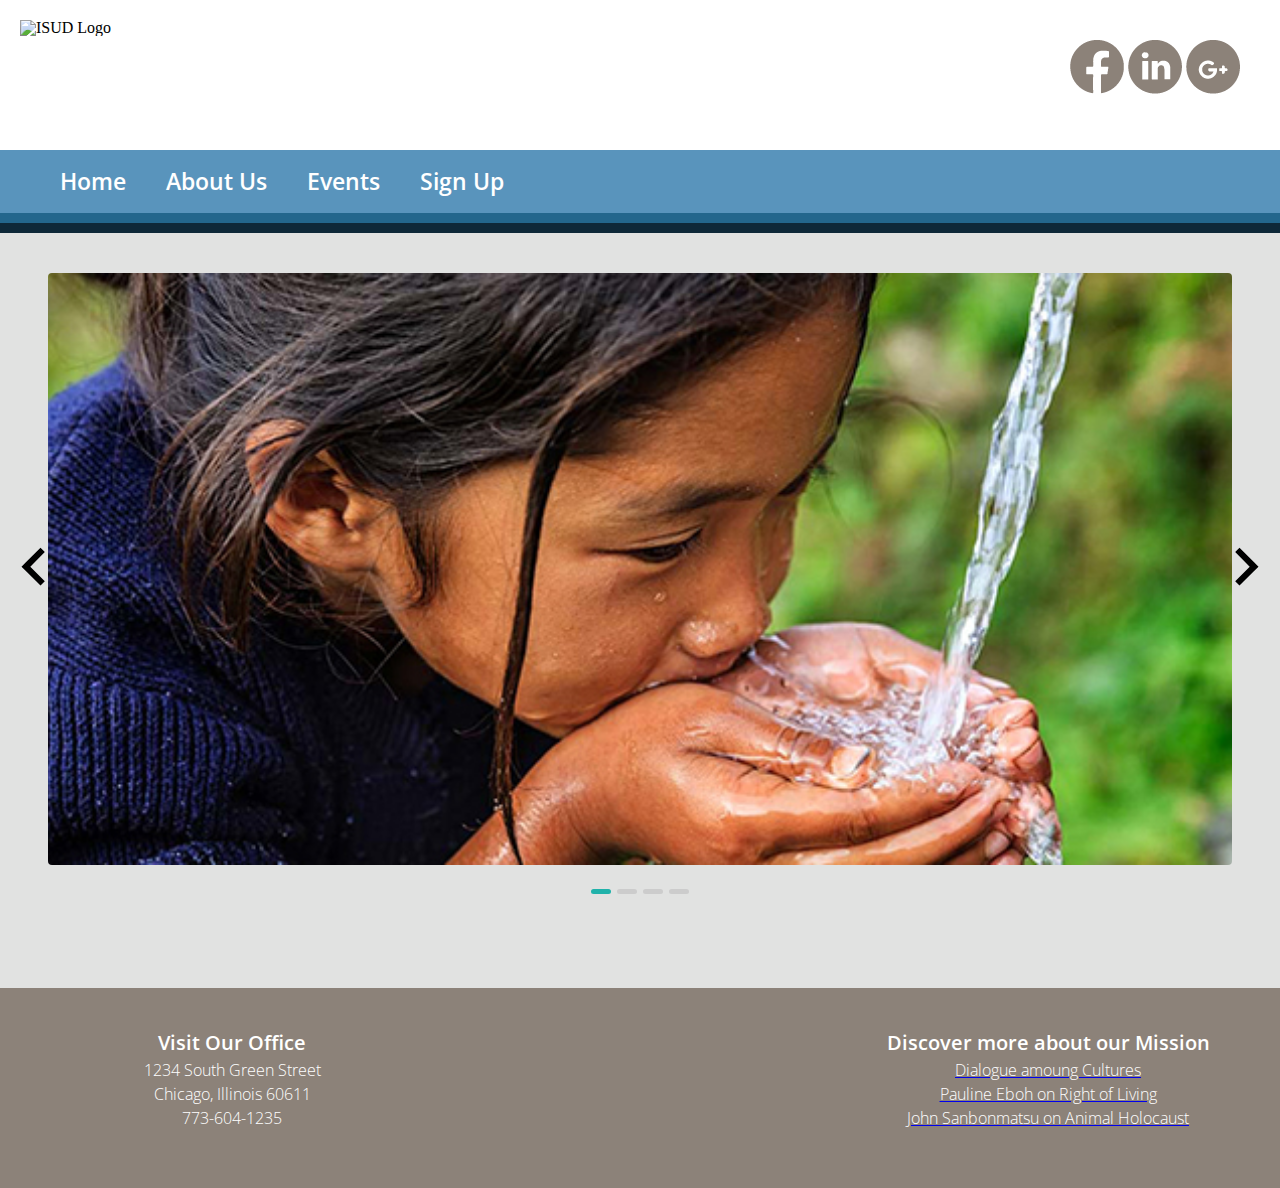
==== index.html @ f657695e "adding font stack" ====
<!DOCTYPE html>
<html lang="en">
<head>
  <meta charset="UTF-8">
  <title>The International Society for Universal Dialogue</title>
  <meta name="viewport" content="width=device-width, initial-scale=1, minimum-scale=1" />
  <link rel="stylesheet" type="text/css" href="css/reset.css">
  <link rel="stylesheet" type="text/css" href="css/screen_index.css">
  <link rel="preconnect" href="https://fonts.gstatic.com">
  <link href="https://fonts.googleapis.com/css2?family=Open+Sans:ital,wght@0,300;0,400;0,600;0,700;0,800;1,300;1,700&display=swap" rel="stylesheet">
  <script src="js/scriptslider.js"></script>
  <script src="js/splide.min.js"></script>
</head>
<body>
  <div id="website-logos">
    <a href="https://www.facebook.com/groups/isusszeged">
    <img src="images/click_facebook.png" alt="Facebook Logo"></a>
    <a href="https://www.linkedin.com/feed/">
	<img src="images/click_linkedin.png" alt="LinkedIn Logo"></a>
    <a href="https://www.google.com/">
	<img src="images/click_googleplus.png" alt="Google Plus Logo"></a>
  </div>
  <header id="logo" class="container">
    <img src="images/isud_logo.jpg" class="logo1" alt="ISUD Logo">
    <img src="images/isud_logo_stacked.jpg" class="logo2" alt="ISUD Logo">
  </header>	
    <nav id="nav-links" class="container">
      <ul>
        <li><a href="index.html" title="pageone">Home</a></li>
        <li><a href="about/index.html"  title="pagetwo">About Us</a></li>
        <li><a href="events/index.html" title="pagethree">Events</a></li>
        <li><a href="login/index.html" title="pagefour">Sign Up</a></li>
      </ul>
    </nav>
	<div id="slideshow" class="container">
        <div id="image-slider" class="splide">
          <div class="splide__track">
            <ul class="splide__list">
              <li class="splide__slide">
                <img src="images/cleanwater.jpg" alt="Child Drinking Water">
              </li>
              <li class="splide__slide">
                <img src="images/womenhug.jpg" alt="Women Hugging">
              </li>
              <li class="splide__slide">
                <img src="images/road.jpg" alt="Peaceful Road">
              </li>
              <li class="splide__slide">
                <img src="images/boatsharbor.jpg" alt="Boat in Harbor">
              </li>
			</ul>
		  </div>
        </div>
    </div>
  <footer>
    <aside id="left-footer" class="container">
      <h4>Visit Our Office</h4>
	  <h5>1234 South Green Street</h5>
	  <h5>Chicago, Illinois 60611</h5>
	  <h5>773-604-1235</h5>
    </aside>
    <aside id="right-footer" class="container">
      <h4>Discover more about our Mission</h4>
	  <a href="https://www.youtube.com/watch?v=zNs26_--NkQ&list=PL5DB68196EB03F25A" title="Dialogue amoung cultures"><h5>Dialogue amoung Cultures</h5></a>
	  <a href="https://www.youtube.com/watch?v=GyPcTLrMjgY&list=PLA59D46838E56C343" title="Pauline Eboh"><h5>Pauline Eboh on Right of Living</h5></a>
	  <a href="https://www.youtube.com/watch?v=w71HA_A44pU&list=PL28D6EC92F839EBCB" title="2007 ISUD Japan Conference"><h5>John Sanbonmatsu on Animal Holocaust</h5></a>
    </aside>
  </footer>
</body>
</html>
---- css/screen_index.css ----
@import url('https://fonts.googleapis.com/css2?family=Open+Sans:ital,wght@0,300;0,400;0,600;0,700;0,800;1,300;1,700&display=swap');
@import url('https://fonts.googleapis.com/css2?family=Lato:wght@300;400;700&display=swap')


/* Color Scheme: https://material.io/resources/color/#!/?view.left=0&view.right=1&primary.color=5994bc&secondary.color=bcb1a8*/

html {
    font-family: 'Open Sans', Times, Arial, sans-serif;
    font-family: 'Lato', sans-serif;
}

#website-logos {
    float: right;
    position: relative;
    padding-top: 40px;
    padding-right: 40px;
}

#website-logos :hover {
    background-image: url('../images/logoclick.png');
    margin-bottom: 30px;
}

header {
    height: 150px;
}

.logo1 {
    max-width: 150%;
    position: relative;
    padding-bottom: 25px;
    float: left;
    padding: 20px;
}

.logo2 {
  display: none;
}

.container {
    width: 100%;
    margin: 0 auto;
    text-align: center;
}

#nav-links {
    max-width: 100%;
    position: relative;
    font-family: 'Open Sans', sans-serif;
    font-size: 1.45em;
    font-weight: 600;
    text-indent: 40px;
    float: left;
    padding: 20px;
    background-color: #5994bc;
    border: 20px #23668c;
    border-bottom-style: ridge;
}

#nav-links li {
	float: left;
}

#nav-links li a {
	color: #fff;
	text-decoration: none;
}

#nav-links li a:hover {
	text-decoration: none;
    color: #8dc3ea;
}

.splide__slide h3 {
  font-size: 2em;
  font-weight: 600;
  padding: auto;
  color: white;
  float: bottom-left;
  margin-top: 500px;
}

.splide__slide {
  width: 100%;
}

#slideshow {
  width: 100%;
  background-color: #e1e2e1;
  padding-top: 75px;
  padding-bottom: 75px;
}

main {
  background-color: #e1e2e1;
  padding-top: 75px;
  padding-bottom: 75px;
    
}

h4 {
    font-family: 'Open Sans', sans-serif;
    font-size: 1.25em;
    font-weight: 600;
    color: white;
    line-height: 1.5em;
}

h5 {
    font-family: 'Open Sans', sans-serif;
    font-size: 1em;
    font-weight: 200;
    color: white;
    line-height: 1.5em;    
}

footer {
    width: 100%;
    position: relative;
    background-color: #8c8279;
    height: 200px;
}

#left-footer {
	float: left;
	width: 30%;
    padding: 40px;
}

#right-footer {
    position: relative;
	float: right;
    float: bottom;
	width: 30%;
    padding: 40px;
}

article h2 {
    font-size: 32px;
    font-weight: 600;
    margin: 1em;
}

table, th, td {
    border: 1px solid black;
    padding: 0.5em;
}

table {
    margin-bottom: 1em;
    margin-left: auto;
    margin-right: auto;
    max-width: 90%;
}

article {
    position: relative;
    margin-top: 1em;
    padding-bottom: 75px;
}

article p {
    position: relative;
	float: right;
    line-break: strict;
    text-indent: 1.5em;
    margin-top: 1em;
    margin-left: 2em;
    margin-right: 2em;
}

.event_desc {
    color: #23668c;
}

@media screen and (max-width:780px) {   
.container {
    width: 100%;
}
  
#website-logos {
    position: relative;
    padding-top: 40px;
    padding-right: 40px;
}

.logo1 {
    max-width: 60%;
    position: relative;
 }

#nav-links {
    position: relative;
    font-family: 'Open Sans', sans-serif;
    font-size: 1em;
    font-weight: 600;
    text-indent: 30px;
}

main {
    background-color: #e1e2e1;
    padding-top: 50px;
    padding-bottom: 50px;
}


h4 {
    font-size: 75%;
}

h5 {
    font-size: 75%;
}

footer {
    height: 150px;
}
}

@media screen and (max-width:150px) {
.container{
    width: 100%;
    position: relative;
}

header {
    height: 40px;
    background-color: #2b6ca3;
  }
  
.logo1 {
    max-width: 80%;
    position: relative;
    padding-top: 60px;
    padding-left: 40px;
 }

#website-logos {
    display: none;
}

#nav-links {
    float: left;
}

#scroll-images {
    height: 40%;
}

h4 {
    font-size: 58%;
}

h5 {
    font-size: 58%;
}

footer {
    width: 100%;
	height: 200px;
    position: relative;
   }

#left-footer {
	float: left;
	width: 22%;
}

#right-footer {
    position: relative;
	float: right;
	width: 28%;
}
}

* Image Slider */
@keyframes splide-loading{0%{transform:rotate(0)}to{transform:rotate(1turn)}}.splide__container{position:relative;box-sizing:border-box}.splide__list{margin:0!important;padding:0!important;width:-webkit-max-content;width:max-content;will-change:transform}.splide.is-active .splide__list{display:flex}.splide__pagination{display:inline-flex;align-items:center;width:95%;flex-wrap:wrap;justify-content:center;margin:0}.splide__pagination li{list-style-type:none;display:inline-block;line-height:1;margin:0}.splide{visibility:hidden}.splide,.splide__slide{position:relative;outline:none}.splide__slide{box-sizing:border-box;list-style-type:none!important;margin:0;flex-shrink:0}.splide__slide img{vertical-align:bottom}.splide__slider{position:relative}.splide__spinner{position:absolute;top:0;left:0;right:0;bottom:0;margin:auto;display:inline-block;width:20px;height:20px;border-radius:50%;border:2px solid #999;animation:splide-loading 1s linear infinite}.splide__track{position:relative;z-index:0;overflow:hidden}.splide--draggable>.splide__track>.splide__list>.splide__slide{-webkit-user-select:none;user-select:none}.splide--fade>.splide__track>.splide__list{display:block}.splide--fade>.splide__track>.splide__list>.splide__slide{position:absolute;top:0;left:0;z-index:0;opacity:0}.splide--fade>.splide__track>.splide__list>.splide__slide.is-active{position:relative;z-index:1;opacity:1}.splide--rtl{direction:rtl}.splide--ttb>.splide__track>.splide__list{display:block}.splide--ttb>.splide__pagination{width:auto}.splide__arrow{position:absolute;z-index:1;top:50%;transform:translateY(-50%);border:none;padding:0;background:transparent}.splide__arrow svg{width:2.5em;height:2.5em;fill:#2;transition:fill .2s linear}.splide__arrow:hover{cursor:pointer}.splide__arrow:hover svg{fill:#57e1d9}.splide__arrow:focus{outline:none}.splide__arrow--prev{left:1em}.splide__arrow--prev svg{transform:scaleX(-1)}.splide__arrow--next{right:1em}.splide__slider>.splide__arrows .splide__arrow--prev{left:-2.5em}.splide__slider>.splide__arrows .splide__arrow--next{right:-2.5em}.splide__pagination{position:absolute;z-index:1;bottom:1em;left:50%;transform:translateX(-50%);padding:0}.splide__pagination__page{display:inline-block;width:20px;height:5px;background:#ccc;border-radius:2.5px;margin:3px;padding:0;transition:all .2s linear;border:none}.splide__pagination__page.is-active{background:#20b2aa}.splide__pagination__page:hover{cursor:pointer;background:#57e1d9}.splide__pagination__page:focus{outline:none}.splide__progress__bar{width:0;height:3px;background:#20b2aa}.splide{padding:3em}.splide__slide{border-radius:4px}.splide__spinner{border:2px solid #20b2aa;border-left-color:transparent}.splide--nav>.splide__track>.splide__list>.splide__slide{border:3px solid #fff;cursor:pointer;opacity:.7;border-radius:4px}.splide--nav>.splide__track>.splide__list>.splide__slide.is-active{border-color:#20b2aa;opacity:1}.splide--nav>.splide__track>.splide__list>.splide__slide:focus{outline:none}.splide--rtl>.splide__arrows .splide__arrow--prev,.splide--rtl>.splide__track>.splide__arrows .splide__arrow--prev{right:1em;left:auto}.splide--rtl>.splide__arrows .splide__arrow--prev svg,.splide--rtl>.splide__track>.splide__arrows .splide__arrow--prev svg{transform:scaleX(1)}.splide--rtl>.splide__arrows .splide__arrow--next,.splide--rtl>.splide__track>.splide__arrows .splide__arrow--next{left:1em;right:auto}.splide--rtl>.splide__arrows .splide__arrow--next svg,.splide--rtl>.splide__track>.splide__arrows .splide__arrow--next svg{transform:scaleX(-1)}.splide--ttb>.splide__arrows .splide__arrow,.splide--ttb>.splide__track>.splide__arrows .splide__arrow{left:50%;transform:translate(-50%)}.splide--ttb>.splide__arrows .splide__arrow--prev,.splide--ttb>.splide__track>.splide__arrows .splide__arrow--prev{top:1em}.splide--ttb>.splide__arrows .splide__arrow--prev svg,.splide--ttb>.splide__track>.splide__arrows .splide__arrow--prev svg{transform:rotate(-90deg)}.splide--ttb>.splide__arrows .splide__arrow--next,.splide--ttb>.splide__track>.splide__arrows .splide__arrow--next{top:auto;bottom:1em}.splide--ttb>.splide__arrows .splide__arrow--next svg,.splide--ttb>.splide__track>.splide__arrows .splide__arrow--next svg{transform:rotate(90deg)}.splide--ttb>.splide__pagination{display:flex;flex-direction:column;bottom:50%;left:auto;right:1em;transform:translateY(50%)}.splide--ttb>.splide__pagination .splide__pagination__page{width:5px;height:20px}
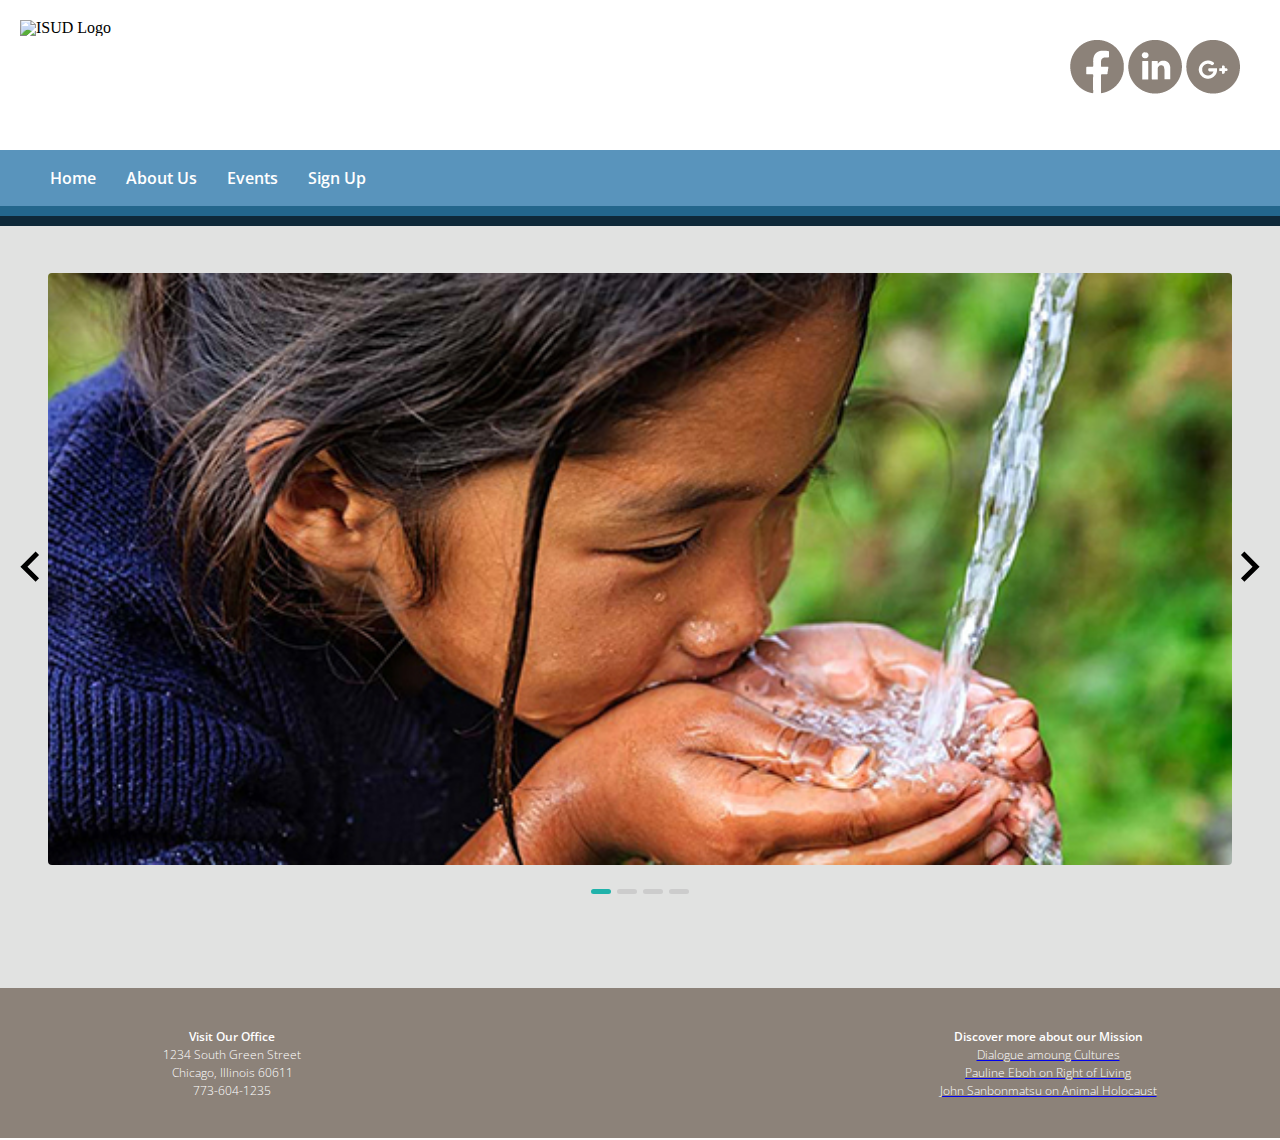
==== commit 3423b095: "Routing fixes" ====
--- a/index.html
+++ b/index.html
@@ -27,9 +27,9 @@
     <nav id="nav-links" class="container">
       <ul>
         <li><a href="index.html" title="pageone">Home</a></li>
-        <li><a href="about/index.html"  title="pagetwo">About Us</a></li>
-        <li><a href="events/index.html" title="pagethree">Events</a></li>
-        <li><a href="login/index.html" title="pagefour">Sign Up</a></li>
+        <li><a href="about.html"  title="pagetwo">About Us</a></li>
+        <li><a href="events.html" title="pagethree">Events</a></li>
+        <li><a href="login.html" title="pagefour">Sign Up</a></li>
       </ul>
     </nav>
 	<div id="slideshow" class="container">
--- a/css/screen_index.css
+++ b/css/screen_index.css
@@ -2,10 +2,11 @@
 @import url('https://fonts.googleapis.com/css2?family=Lato:wght@300;400;700&display=swap')
 
 
-/* Color Scheme: https://material.io/resources/color/#!/?view.left=0&view.right=1&primary.color=5994bc&secondary.color=bcb1a8*/
+/* Color Scheme: https://paletton.com/#uid=23q050k9kriaGNm7DF49wlw7jfr*/
 
 html {
-    font-family: 'Open Sans', Times, Arial, sans-serif;
+    
+    font-family: 'Open Sans', sans-serif;
     font-family: 'Lato', sans-serif;
 }
 
@@ -17,8 +18,8 @@
 }
 
 #website-logos :hover {
-    background-image: url('../images/logoclick.png');
-    margin-bottom: 30px;
+    background-image: url('images/logoclick.png');
+    margin-bottom: -15px;
 }
 
 header {
@@ -72,8 +73,6 @@
 }
 
 .splide__slide h3 {
-  font-size: 2em;
-  font-weight: 600;
   padding: auto;
   color: white;
   float: bottom-left;
@@ -82,6 +81,7 @@
 
 .splide__slide {
   width: 100%;
+  position: relative;
 }
 
 #slideshow {
@@ -173,7 +173,8 @@
     color: #23668c;
 }
 
-@media screen and (max-width:780px) {   
+
+@media screen and (min-width:600px) {   
 .container {
     width: 100%;
 }
@@ -217,7 +218,7 @@
 }
 }
 
-@media screen and (max-width:150px) {
+@media screen and (max-width:420px) {
 .container{
     width: 100%;
     position: relative;
@@ -226,21 +227,34 @@
 header {
     height: 40px;
     background-color: #2b6ca3;
-  }
+}
   
 .logo1 {
-    max-width: 80%;
+    max-width: 70%;
     position: relative;
     padding-top: 60px;
-    padding-left: 40px;
- }
+    padding-left: 30px;
+}
 
 #website-logos {
     display: none;
 }
 
 #nav-links {
-    float: left;
+    font-size: 80%;
+    text-indent: 15px;
+    float: center;
+}
+
+#slideshow {
+  width: 100%;
+  height: auto;
+  background-color: #e1e2e1;
+  margin-top: 140px;
+}
+
+.image-slider-track {
+    width: 150%;
 }
 
 #scroll-images {
@@ -248,33 +262,37 @@
 }
 
 h4 {
-    font-size: 58%;
+    font-size: 60%;
 }
 
 h5 {
-    font-size: 58%;
+    font-size: 60%;
 }
 
 footer {
     width: 100%;
-	height: 200px;
+	height: 250px;
     position: relative;
    }
 
 #left-footer {
-	float: left;
-	width: 22%;
+    text-align: center;
+	position: relative;
+	width: 50%;
+    margin-left: 40px;
 }
 
 #right-footer {
-    position: relative;
-	float: right;
-	width: 28%;
-}
-}
-
-* Image Slider */
-@keyframes splide-loading{0%{transform:rotate(0)}to{transform:rotate(1turn)}}.splide__container{position:relative;box-sizing:border-box}.splide__list{margin:0!important;padding:0!important;width:-webkit-max-content;width:max-content;will-change:transform}.splide.is-active .splide__list{display:flex}.splide__pagination{display:inline-flex;align-items:center;width:95%;flex-wrap:wrap;justify-content:center;margin:0}.splide__pagination li{list-style-type:none;display:inline-block;line-height:1;margin:0}.splide{visibility:hidden}.splide,.splide__slide{position:relative;outline:none}.splide__slide{box-sizing:border-box;list-style-type:none!important;margin:0;flex-shrink:0}.splide__slide img{vertical-align:bottom}.splide__slider{position:relative}.splide__spinner{position:absolute;top:0;left:0;right:0;bottom:0;margin:auto;display:inline-block;width:20px;height:20px;border-radius:50%;border:2px solid #999;animation:splide-loading 1s linear infinite}.splide__track{position:relative;z-index:0;overflow:hidden}.splide--draggable>.splide__track>.splide__list>.splide__slide{-webkit-user-select:none;user-select:none}.splide--fade>.splide__track>.splide__list{display:block}.splide--fade>.splide__track>.splide__list>.splide__slide{position:absolute;top:0;left:0;z-index:0;opacity:0}.splide--fade>.splide__track>.splide__list>.splide__slide.is-active{position:relative;z-index:1;opacity:1}.splide--rtl{direction:rtl}.splide--ttb>.splide__track>.splide__list{display:block}.splide--ttb>.splide__pagination{width:auto}.splide__arrow{position:absolute;z-index:1;top:50%;transform:translateY(-50%);border:none;padding:0;background:transparent}.splide__arrow svg{width:2.5em;height:2.5em;fill:#2;transition:fill .2s linear}.splide__arrow:hover{cursor:pointer}.splide__arrow:hover svg{fill:#57e1d9}.splide__arrow:focus{outline:none}.splide__arrow--prev{left:1em}.splide__arrow--prev svg{transform:scaleX(-1)}.splide__arrow--next{right:1em}.splide__slider>.splide__arrows .splide__arrow--prev{left:-2.5em}.splide__slider>.splide__arrows .splide__arrow--next{right:-2.5em}.splide__pagination{position:absolute;z-index:1;bottom:1em;left:50%;transform:translateX(-50%);padding:0}.splide__pagination__page{display:inline-block;width:20px;height:5px;background:#ccc;border-radius:2.5px;margin:3px;padding:0;transition:all .2s linear;border:none}.splide__pagination__page.is-active{background:#20b2aa}.splide__pagination__page:hover{cursor:pointer;background:#57e1d9}.splide__pagination__page:focus{outline:none}.splide__progress__bar{width:0;height:3px;background:#20b2aa}.splide{padding:3em}.splide__slide{border-radius:4px}.splide__spinner{border:2px solid #20b2aa;border-left-color:transparent}.splide--nav>.splide__track>.splide__list>.splide__slide{border:3px solid #fff;cursor:pointer;opacity:.7;border-radius:4px}.splide--nav>.splide__track>.splide__list>.splide__slide.is-active{border-color:#20b2aa;opacity:1}.splide--nav>.splide__track>.splide__list>.splide__slide:focus{outline:none}.splide--rtl>.splide__arrows .splide__arrow--prev,.splide--rtl>.splide__track>.splide__arrows .splide__arrow--prev{right:1em;left:auto}.splide--rtl>.splide__arrows .splide__arrow--prev svg,.splide--rtl>.splide__track>.splide__arrows .splide__arrow--prev svg{transform:scaleX(1)}.splide--rtl>.splide__arrows .splide__arrow--next,.splide--rtl>.splide__track>.splide__arrows .splide__arrow--next{left:1em;right:auto}.splide--rtl>.splide__arrows .splide__arrow--next svg,.splide--rtl>.splide__track>.splide__arrows .splide__arrow--next svg{transform:scaleX(-1)}.splide--ttb>.splide__arrows .splide__arrow,.splide--ttb>.splide__track>.splide__arrows .splide__arrow{left:50%;transform:translate(-50%)}.splide--ttb>.splide__arrows .splide__arrow--prev,.splide--ttb>.splide__track>.splide__arrows .splide__arrow--prev{top:1em}.splide--ttb>.splide__arrows .splide__arrow--prev svg,.splide--ttb>.splide__track>.splide__arrows .splide__arrow--prev svg{transform:rotate(-90deg)}.splide--ttb>.splide__arrows .splide__arrow--next,.splide--ttb>.splide__track>.splide__arrows .splide__arrow--next{top:auto;bottom:1em}.splide--ttb>.splide__arrows .splide__arrow--next svg,.splide--ttb>.splide__track>.splide__arrows .splide__arrow--next svg{transform:rotate(90deg)}.splide--ttb>.splide__pagination{display:flex;flex-direction:column;bottom:50%;left:auto;right:1em;transform:translateY(50%)}.splide--ttb>.splide__pagination .splide__pagination__page{width:5px;height:20px}
-
-
-
+    text-align: center;
+	position: relative;
+	width: 50%;
+    margin-right: 40px;
+    margin-top: -40px;
+}
+}
+
+/*Image Slider */
+@keyframes splide-loading{0%{transform:rotate(0)}to{transform:rotate(1turn)}}.splide__container{position:relative;box-sizing:border-box}.splide__list{margin:0!important;padding:0!important;width:-webkit-max-content;width:max-content;will-change:transform}.splide.is-active .splide__list{display:flex}.splide__pagination{display:inline-flex;align-items:center;width:95%;flex-wrap:wrap;justify-content:center;margin:0}.splide__pagination li{list-style-type:none;display:inline-block;line-height:1;margin:0}.splide{visibility:hidden}.splide,.splide__slide{position:relative;outline:none}.splide__slide{box-sizing:border-box;list-style-type:none!important;margin:0;flex-shrink:0}.splide__slide img{vertical-align:bottom}.splide__slider{position:relative}.splide__spinner{position:absolute;top:0;left:0;right:0;bottom:0;margin:auto;display:inline-block;width:auto;height:auto;border-radius:50%;border:2px solid #999;animation:splide-loading 1s linear infinite}.splide__track{position:relative;z-index:0;overflow:hidden}.splide--draggable>.splide__track>.splide__list>.splide__slide{-webkit-user-select:none;user-select:none}.splide--fade>.splide__track>.splide__list{display:block}.splide--fade>.splide__track>.splide__list>.splide__slide{position:relative;top:0;left:0;z-index:0;opacity:0}.splide--fade>.splide__track>.splide__list>.splide__slide.is-active{position:relative;z-index:1;opacity:1}.splide--rtl{direction:rtl}.splide--ttb>.splide__track>.splide__list{display:block}.splide--ttb>.splide__pagination{width:auto}.splide__arrow{position:absolute;z-index:1;top:50%;transform:translateY(-50%);border:none;padding:0;background:transparent}.splide__arrow svg{width:2.0em;height:2.0em;fill:#2;transition:fill .2s linear}.splide__arrow:hover{cursor:pointer}.splide__arrow:hover svg{fill:#57e1d9}.splide__arrow:focus{outline:none}.splide__arrow--prev{left:1em}.splide__arrow--prev svg{transform:scaleX(-1)}.splide__arrow--next{right:1em}.splide__slider>.splide__arrows .splide__arrow--prev{left:-2.5em}.splide__slider>.splide__arrows .splide__arrow--next{right:-2.5em}.splide__pagination{position:absolute;z-index:1;bottom:1em;left:50%;transform:translateX(-50%);padding:0}.splide__pagination__page{display:inline-block;width:20px;height:5px;background:#ccc;border-radius:2.5px;margin:3px;padding:0;transition:all .2s linear;border:none}.splide__pagination__page.is-active{background:#20b2aa}.splide__pagination__page:hover{cursor:pointer;background:#57e1d9}.splide__pagination__page:focus{outline:none}.splide__progress__bar{width:0;height:3px;background:#20b2aa}.splide{padding:3em}.splide__slide{border-radius:4px}.splide__spinner{border:2px solid #20b2aa;border-left-color:transparent}.splide--nav>.splide__track>.splide__list>.splide__slide{border:3px solid #fff;cursor:pointer;opacity:.7;border-radius:4px}.splide--nav>.splide__track>.splide__list>.splide__slide.is-active{border-color:#20b2aa;opacity:1}.splide--nav>.splide__track>.splide__list>.splide__slide:focus{outline:none}.splide--rtl>.splide__arrows .splide__arrow--prev,.splide--rtl>.splide__track>.splide__arrows .splide__arrow--prev{right:1em;left:auto}.splide--rtl>.splide__arrows .splide__arrow--prev svg,.splide--rtl>.splide__track>.splide__arrows .splide__arrow--prev svg{transform:scaleX(1)}.splide--rtl>.splide__arrows .splide__arrow--next,.splide--rtl>.splide__track>.splide__arrows .splide__arrow--next{left:1em;right:auto}.splide--rtl>.splide__arrows .splide__arrow--next svg,.splide--rtl>.splide__track>.splide__arrows .splide__arrow--next svg{transform:scaleX(-1)}.splide--ttb>.splide__arrows .splide__arrow,.splide--ttb>.splide__track>.splide__arrows .splide__arrow{left:50%;transform:translate(-50%)}.splide--ttb>.splide__arrows .splide__arrow--prev,.splide--ttb>.splide__track>.splide__arrows .splide__arrow--prev{top:1em}.splide--ttb>.splide__arrows .splide__arrow--prev svg,.splide--ttb>.splide__track>.splide__arrows .splide__arrow--prev svg{transform:rotate(-90deg)}.splide--ttb>.splide__arrows .splide__arrow--next,.splide--ttb>.splide__track>.splide__arrows .splide__arrow--next{top:auto;bottom:1em}.splide--ttb>.splide__arrows .splide__arrow--next svg,.splide--ttb>.splide__track>.splide__arrows .splide__arrow--next svg{transform:rotate(90deg)}.splide--ttb>.splide__pagination{display:flex;flex-direction:column;bottom:50%;left:auto;right:1em;transform:translateY(50%)}.splide--ttb>.splide__pagination .splide__pagination__page{width:5px;height:20px}
+
+
+
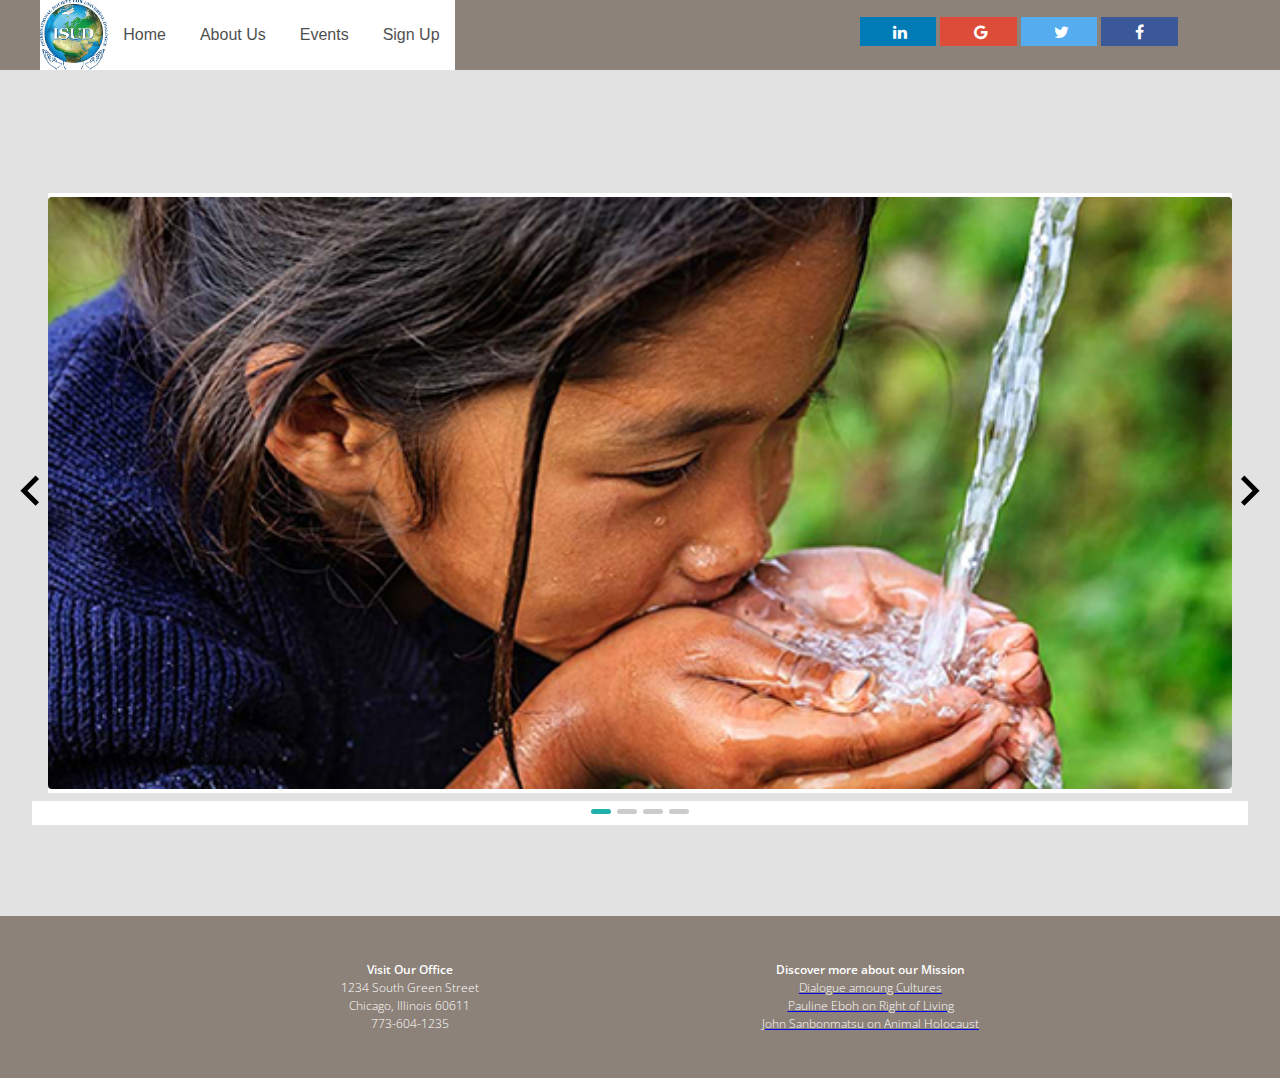
==== commit c2ef7233: "Social media, Nav bar" ====
--- a/index.html
+++ b/index.html
@@ -1,70 +1,84 @@
 <!DOCTYPE html>
 <html lang="en">
+
 <head>
   <meta charset="UTF-8">
   <title>The International Society for Universal Dialogue</title>
-  <meta name="viewport" content="width=device-width, initial-scale=1, minimum-scale=1" />
+  <meta name="viewport" content="width=device-width, initial-scale=1">
   <link rel="stylesheet" type="text/css" href="css/reset.css">
   <link rel="stylesheet" type="text/css" href="css/screen_index.css">
   <link rel="preconnect" href="https://fonts.gstatic.com">
-  <link href="https://fonts.googleapis.com/css2?family=Open+Sans:ital,wght@0,300;0,400;0,600;0,700;0,800;1,300;1,700&display=swap" rel="stylesheet">
+  <link
+    href="https://fonts.googleapis.com/css2?family=Open+Sans:ital,wght@0,300;0,400;0,600;0,700;0,800;1,300;1,700&display=swap"
+    rel="stylesheet">
+    <link rel="stylesheet" href="https://cdnjs.cloudflare.com/ajax/libs/font-awesome/4.7.0/css/font-awesome.min.css">
   <script src="js/scriptslider.js"></script>
   <script src="js/splide.min.js"></script>
 </head>
+
 <body>
-  <div id="website-logos">
-    <a href="https://www.facebook.com/groups/isusszeged">
-    <img src="images/click_facebook.png" alt="Facebook Logo"></a>
-    <a href="https://www.linkedin.com/feed/">
-	<img src="images/click_linkedin.png" alt="LinkedIn Logo"></a>
-    <a href="https://www.google.com/">
-	<img src="images/click_googleplus.png" alt="Google Plus Logo"></a>
-  </div>
-  <header id="logo" class="container">
-    <img src="images/isud_logo.jpg" class="logo1" alt="ISUD Logo">
-    <img src="images/isud_logo_stacked.jpg" class="logo2" alt="ISUD Logo">
-  </header>	
-    <nav id="nav-links" class="container">
+
+  <div class="navigation-bar">
+
+
+    <div id="navigation-container">
+
+      <img class="logo" src="./images/ISUD_color_logo.jpg">
+
       <ul>
-        <li><a href="index.html" title="pageone">Home</a></li>
-        <li><a href="about.html"  title="pagetwo">About Us</a></li>
-        <li><a href="events.html" title="pagethree">Events</a></li>
-        <li><a href="login.html" title="pagefour">Sign Up</a></li>
+        <li><a href="index.html">Home</a></li>
+        <li><a href="about.html">About Us</a></li>
+        <li><a href="events.html">Events</a></li>
+        <li><a href="login.html">Sign Up</a></li>
       </ul>
-    </nav>
-	<div id="slideshow" class="container">
-        <div id="image-slider" class="splide">
-          <div class="splide__track">
-            <ul class="splide__list">
-              <li class="splide__slide">
-                <img src="images/cleanwater.jpg" alt="Child Drinking Water">
-              </li>
-              <li class="splide__slide">
-                <img src="images/womenhug.jpg" alt="Women Hugging">
-              </li>
-              <li class="splide__slide">
-                <img src="images/road.jpg" alt="Peaceful Road">
-              </li>
-              <li class="splide__slide">
-                <img src="images/boatsharbor.jpg" alt="Boat in Harbor">
-              </li>
-			</ul>
-		  </div>
+      <div id="website-logos">
+        <a href="#" class="fa fa-facebook"></a>
+        <a href="#" class="fa fa-twitter"></a>
+        <a href="#" class="fa fa-google"></a>
+        <a href="#" class="fa fa-linkedin"></a>
+      </div>
+    </div>
+    <div id="slideshow" class="container">
+      <div id="image-slider" class="splide">
+        <div class="splide__track">
+          <ul class="splide__list">
+            <li class="splide__slide">
+              <img src="images/cleanwater.jpg" alt="Child Drinking Water">
+            </li>
+            <li class="splide__slide">
+              <img src="images/womenhug.jpg" alt="Women Hugging">
+            </li>
+            <li class="splide__slide">
+              <img src="images/road.jpg" alt="Peaceful Road">
+            </li>
+            <li class="splide__slide">
+              <img src="images/boatsharbor.jpg" alt="Boat in Harbor">
+            </li>
+          </ul>
         </div>
+      </div>
     </div>
-  <footer>
-    <aside id="left-footer" class="container">
-      <h4>Visit Our Office</h4>
-	  <h5>1234 South Green Street</h5>
-	  <h5>Chicago, Illinois 60611</h5>
-	  <h5>773-604-1235</h5>
-    </aside>
-    <aside id="right-footer" class="container">
-      <h4>Discover more about our Mission</h4>
-	  <a href="https://www.youtube.com/watch?v=zNs26_--NkQ&list=PL5DB68196EB03F25A" title="Dialogue amoung cultures"><h5>Dialogue amoung Cultures</h5></a>
-	  <a href="https://www.youtube.com/watch?v=GyPcTLrMjgY&list=PLA59D46838E56C343" title="Pauline Eboh"><h5>Pauline Eboh on Right of Living</h5></a>
-	  <a href="https://www.youtube.com/watch?v=w71HA_A44pU&list=PL28D6EC92F839EBCB" title="2007 ISUD Japan Conference"><h5>John Sanbonmatsu on Animal Holocaust</h5></a>
-    </aside>
-  </footer>
+    <footer>
+      <aside id="left-footer" class="container">
+        <h4>Visit Our Office</h4>
+        <h5>1234 South Green Street</h5>
+        <h5>Chicago, Illinois 60611</h5>
+        <h5>773-604-1235</h5>
+      </aside>
+      <aside id="right-footer" class="container">
+        <h4>Discover more about our Mission</h4>
+        <a href="https://www.youtube.com/watch?v=zNs26_--NkQ&list=PL5DB68196EB03F25A" title="Dialogue amoung cultures">
+          <h5>Dialogue amoung Cultures</h5>
+        </a>
+        <a href="https://www.youtube.com/watch?v=GyPcTLrMjgY&list=PLA59D46838E56C343" title="Pauline Eboh">
+          <h5>Pauline Eboh on Right of Living</h5>
+        </a>
+        <a href="https://www.youtube.com/watch?v=w71HA_A44pU&list=PL28D6EC92F839EBCB"
+          title="2007 ISUD Japan Conference">
+          <h5>John Sanbonmatsu on Animal Holocaust</h5>
+        </a>
+      </aside>
+    </footer>
 </body>
-</html>
+
+</html>--- a/css/screen_index.css
+++ b/css/screen_index.css
@@ -1,46 +1,139 @@
-@import url('https://fonts.googleapis.com/css2?family=Open+Sans:ital,wght@0,300;0,400;0,600;0,700;0,800;1,300;1,700&display=swap');
-@import url('https://fonts.googleapis.com/css2?family=Lato:wght@300;400;700&display=swap')
+/* @import url('https://fonts.googleapis.com/css2?family=Open+Sans:ital,wght@0,300;0,400;0,600;0,700;0,800;1,300;1,700&display=swap');
+@import url('https://fonts.googleapis.com/css2?family=Lato:wght@300;400;700&display=swap') */
 
 
 /* Color Scheme: https://paletton.com/#uid=23q050k9kriaGNm7DF49wlw7jfr*/
 
-html {
+/* html {
     
     font-family: 'Open Sans', sans-serif;
     font-family: 'Lato', sans-serif;
-}
-
-#website-logos {
+} */
+html {
+    padding: 0px;
+    margin: 0px;
+}
+
+body {
+    padding: 0px;
+    margin: 0px;
+}
+
+body {
+    margin: 0;
+    padding: 0;
+}
+
+.logo {
+    float: left;
+    display: flex;
+    max-height: -webkit-fill-available;
+}
+
+/* ~~ Top Navigation Bar ~~ */
+
+#navigation-container {
+    width: 1200px;
+    margin: 0 auto;
+    height: 70px;
+}
+
+.navigation-bar {
+    background-color: #8c8279;
+    height: 70px;
+    width: 100%;
+}
+
+.navigation-bar ul {
+    padding: 0px;
+    margin: 0px;
+    text-align: center;
+    float: left;
+    background: white;
+}
+
+.navigation-bar li {
+    list-style-type: none;
+    padding: 0px;
+    height: 24px;
+    margin-top: 4px;
+    margin-bottom: 4px;
+    display: inline;
+}
+
+
+.navigation-bar li a {
+    color: black;
+    font-size: 16px;
+    font-family: "Trebuchet MS", Arial, Helvetica, sans-serif;
+    text-decoration: none;
+    line-height: 70px;
+    padding: 5px 15px;
+    opacity: 0.7;
+}
+
+/* SOCIAl media */
+
+
+.fa {
+    padding: 10px;
+    font-size: 10px;
+    width: 10px;
+    text-align: center;
+    text-decoration: none;
+    margin: 5px 2px;
+  }
+  
+  .fa:hover {
+      opacity: 0.7;
+  }
+  
+  .fa-facebook {
+    background: #3B5998;
+    color: white;
+  }
+  
+  .fa-twitter {
+    background: #55ACEE;
+    color: white;
+  }
+  
+  .fa-google {
+    background: #dd4b39;
+    color: white;
+  }
+  
+  .fa-linkedin {
+    background: #007bb5;
+    color: white;
+  }
+
+#menu {
     float: right;
-    position: relative;
-    padding-top: 40px;
-    padding-right: 40px;
-}
-
-#website-logos :hover {
-    background-image: url('images/logoclick.png');
-    margin-bottom: -15px;
-}
+}
+
+ #website-logos {
+    display: flex;
+    flex-flow: row-reverse;
+    padding: 1% 5% 1% 5%;
+    position: relative;
+} 
+ #website-logos a {
+    padding: 1% 5% 1% 5%;
+    
+
+}
+
+
 
 header {
     height: 150px;
 }
 
-.logo1 {
-    max-width: 150%;
-    position: relative;
-    padding-bottom: 25px;
-    float: left;
-    padding: 20px;
-}
-
-.logo2 {
-  display: none;
-}
 
 .container {
     width: 100%;
-    margin: 0 auto;
+    margin: 0;
     text-align: center;
 }
 
@@ -59,43 +152,43 @@
 }
 
 #nav-links li {
-	float: left;
+    float: left;
 }
 
 #nav-links li a {
-	color: #fff;
-	text-decoration: none;
+    color: #fff;
+    text-decoration: none;
 }
 
 #nav-links li a:hover {
-	text-decoration: none;
+    text-decoration: none;
     color: #8dc3ea;
 }
 
 .splide__slide h3 {
-  padding: auto;
-  color: white;
-  float: bottom-left;
-  margin-top: 500px;
+    padding: auto;
+    color: white;
+    float: bottom-left;
+    margin-top: 500px;
 }
 
 .splide__slide {
-  width: 100%;
-  position: relative;
+    width: 100%;
+    position: relative;
 }
 
 #slideshow {
-  width: 100%;
-  background-color: #e1e2e1;
-  padding-top: 75px;
-  padding-bottom: 75px;
+    width: 100%;
+    background-color: #e1e2e1;
+    padding-top: 75px;
+    padding-bottom: 75px;
 }
 
 main {
-  background-color: #e1e2e1;
-  padding-top: 75px;
-  padding-bottom: 75px;
-    
+    background-color: #e1e2e1;
+    padding-top: 75px;
+    padding-bottom: 75px;
+
 }
 
 h4 {
@@ -111,27 +204,27 @@
     font-size: 1em;
     font-weight: 200;
     color: white;
-    line-height: 1.5em;    
+    line-height: 1.5em;
 }
 
 footer {
-    width: 100%;
-    position: relative;
+    display: flex;
+    justify-content: center;
+    padding: 5px;
     background-color: #8c8279;
-    height: 200px;
+    color: #fff;
 }
 
 #left-footer {
-	float: left;
-	width: 30%;
+    float: left;
+    width: 30%;
     padding: 40px;
 }
 
 #right-footer {
     position: relative;
-	float: right;
-    float: bottom;
-	width: 30%;
+    float: right;
+    width: 30%;
     padding: 40px;
 }
 
@@ -141,7 +234,9 @@
     margin: 1em;
 }
 
-table, th, td {
+table,
+th,
+td {
     border: 1px solid black;
     padding: 0.5em;
 }
@@ -161,7 +256,7 @@
 
 article p {
     position: relative;
-	float: right;
+    float: right;
     line-break: strict;
     text-indent: 1.5em;
     margin-top: 1em;
@@ -174,107 +269,105 @@
 }
 
 
-@media screen and (min-width:600px) {   
-.container {
-    width: 100%;
-}
-  
-#website-logos {
+/* MEDIA */
+@media screen and (min-width:600px) {
+    .container {
+        width: 96%;
+    }
+
+    /* #website-logos {
     position: relative;
     padding-top: 40px;
     padding-right: 40px;
-}
-
-.logo1 {
-    max-width: 60%;
-    position: relative;
- }
-
-#nav-links {
+} */
+
+    .logo1 {
+        max-width: 60%;
+        position: relative;
+    }
+
+    /* #nav-links {
     position: relative;
     font-family: 'Open Sans', sans-serif;
     font-size: 1em;
     font-weight: 600;
     text-indent: 30px;
-}
-
-main {
-    background-color: #e1e2e1;
-    padding-top: 50px;
-    padding-bottom: 50px;
-}
-
-
-h4 {
-    font-size: 75%;
-}
-
-h5 {
-    font-size: 75%;
-}
-
-footer {
-    height: 150px;
-}
+} */
+
+    main {
+        background-color: #e1e2e1;
+        padding-top: 50px;
+        padding-bottom: 50px;
+    }
+
+    h4 {
+        font-size: 75%;
+    }
+
+    h5 {
+        font-size: 75%;
+    }
+
 }
 
 @media screen and (max-width:420px) {
-.container{
-    width: 100%;
-    position: relative;
-}
-
-header {
-    height: 40px;
-    background-color: #2b6ca3;
-}
-  
-.logo1 {
-    max-width: 70%;
-    position: relative;
-    padding-top: 60px;
-    padding-left: 30px;
-}
-
-#website-logos {
-    display: none;
-}
-
-#nav-links {
-    font-size: 80%;
-    text-indent: 15px;
-    float: center;
-}
-
-#slideshow {
-  width: 100%;
-  height: auto;
-  background-color: #e1e2e1;
-  margin-top: 140px;
-}
-
-.image-slider-track {
-    width: 150%;
-}
-
-#scroll-images {
-    height: 40%;
-}
-
-h4 {
-    font-size: 60%;
-}
-
-h5 {
-    font-size: 60%;
-}
-
-footer {
+    .container {
+        width: 100%;
+        position: relative;
+    }
+
+    header {
+        height: 40px;
+        background-color: #2b6ca3;
+    }
+
+    .logo1 {
+        max-width: 70%;
+        position: relative;
+        padding-top: 60px;
+        padding-left: 30px;
+    }
+
+    #website-logos {
+        display: none;
+    }
+
+    #nav-links {
+        font-size: 80%;
+        text-indent: 15px;
+        float: center;
+        max-width: 100%;
+    }
+
+    #slideshow {
+        width: 100%;
+        height: auto;
+        background-color: #e1e2e1;
+        margin-top: 140px;
+    }
+
+    .image-slider-track {
+        width: 150%;
+    }
+
+    #scroll-images {
+        height: 40%;
+    }
+
+    h4 {
+        font-size: 60%;
+    }
+
+    h5 {
+        font-size: 60%;
+    }
+
+    /* footer {
     width: 100%;
 	height: 250px;
     position: relative;
-   }
-
+   } */
+    /* 
 #left-footer {
     text-align: center;
 	position: relative;
@@ -288,11 +381,311 @@
 	width: 50%;
     margin-right: 40px;
     margin-top: -40px;
-}
+} */
 }
 
 /*Image Slider */
-@keyframes splide-loading{0%{transform:rotate(0)}to{transform:rotate(1turn)}}.splide__container{position:relative;box-sizing:border-box}.splide__list{margin:0!important;padding:0!important;width:-webkit-max-content;width:max-content;will-change:transform}.splide.is-active .splide__list{display:flex}.splide__pagination{display:inline-flex;align-items:center;width:95%;flex-wrap:wrap;justify-content:center;margin:0}.splide__pagination li{list-style-type:none;display:inline-block;line-height:1;margin:0}.splide{visibility:hidden}.splide,.splide__slide{position:relative;outline:none}.splide__slide{box-sizing:border-box;list-style-type:none!important;margin:0;flex-shrink:0}.splide__slide img{vertical-align:bottom}.splide__slider{position:relative}.splide__spinner{position:absolute;top:0;left:0;right:0;bottom:0;margin:auto;display:inline-block;width:auto;height:auto;border-radius:50%;border:2px solid #999;animation:splide-loading 1s linear infinite}.splide__track{position:relative;z-index:0;overflow:hidden}.splide--draggable>.splide__track>.splide__list>.splide__slide{-webkit-user-select:none;user-select:none}.splide--fade>.splide__track>.splide__list{display:block}.splide--fade>.splide__track>.splide__list>.splide__slide{position:relative;top:0;left:0;z-index:0;opacity:0}.splide--fade>.splide__track>.splide__list>.splide__slide.is-active{position:relative;z-index:1;opacity:1}.splide--rtl{direction:rtl}.splide--ttb>.splide__track>.splide__list{display:block}.splide--ttb>.splide__pagination{width:auto}.splide__arrow{position:absolute;z-index:1;top:50%;transform:translateY(-50%);border:none;padding:0;background:transparent}.splide__arrow svg{width:2.0em;height:2.0em;fill:#2;transition:fill .2s linear}.splide__arrow:hover{cursor:pointer}.splide__arrow:hover svg{fill:#57e1d9}.splide__arrow:focus{outline:none}.splide__arrow--prev{left:1em}.splide__arrow--prev svg{transform:scaleX(-1)}.splide__arrow--next{right:1em}.splide__slider>.splide__arrows .splide__arrow--prev{left:-2.5em}.splide__slider>.splide__arrows .splide__arrow--next{right:-2.5em}.splide__pagination{position:absolute;z-index:1;bottom:1em;left:50%;transform:translateX(-50%);padding:0}.splide__pagination__page{display:inline-block;width:20px;height:5px;background:#ccc;border-radius:2.5px;margin:3px;padding:0;transition:all .2s linear;border:none}.splide__pagination__page.is-active{background:#20b2aa}.splide__pagination__page:hover{cursor:pointer;background:#57e1d9}.splide__pagination__page:focus{outline:none}.splide__progress__bar{width:0;height:3px;background:#20b2aa}.splide{padding:3em}.splide__slide{border-radius:4px}.splide__spinner{border:2px solid #20b2aa;border-left-color:transparent}.splide--nav>.splide__track>.splide__list>.splide__slide{border:3px solid #fff;cursor:pointer;opacity:.7;border-radius:4px}.splide--nav>.splide__track>.splide__list>.splide__slide.is-active{border-color:#20b2aa;opacity:1}.splide--nav>.splide__track>.splide__list>.splide__slide:focus{outline:none}.splide--rtl>.splide__arrows .splide__arrow--prev,.splide--rtl>.splide__track>.splide__arrows .splide__arrow--prev{right:1em;left:auto}.splide--rtl>.splide__arrows .splide__arrow--prev svg,.splide--rtl>.splide__track>.splide__arrows .splide__arrow--prev svg{transform:scaleX(1)}.splide--rtl>.splide__arrows .splide__arrow--next,.splide--rtl>.splide__track>.splide__arrows .splide__arrow--next{left:1em;right:auto}.splide--rtl>.splide__arrows .splide__arrow--next svg,.splide--rtl>.splide__track>.splide__arrows .splide__arrow--next svg{transform:scaleX(-1)}.splide--ttb>.splide__arrows .splide__arrow,.splide--ttb>.splide__track>.splide__arrows .splide__arrow{left:50%;transform:translate(-50%)}.splide--ttb>.splide__arrows .splide__arrow--prev,.splide--ttb>.splide__track>.splide__arrows .splide__arrow--prev{top:1em}.splide--ttb>.splide__arrows .splide__arrow--prev svg,.splide--ttb>.splide__track>.splide__arrows .splide__arrow--prev svg{transform:rotate(-90deg)}.splide--ttb>.splide__arrows .splide__arrow--next,.splide--ttb>.splide__track>.splide__arrows .splide__arrow--next{top:auto;bottom:1em}.splide--ttb>.splide__arrows .splide__arrow--next svg,.splide--ttb>.splide__track>.splide__arrows .splide__arrow--next svg{transform:rotate(90deg)}.splide--ttb>.splide__pagination{display:flex;flex-direction:column;bottom:50%;left:auto;right:1em;transform:translateY(50%)}.splide--ttb>.splide__pagination .splide__pagination__page{width:5px;height:20px}
-
-
-
+@keyframes splide-loading {
+    0% {
+        transform: rotate(0)
+    }
+
+    to {
+        transform: rotate(1turn)
+    }
+}
+
+.splide__container {
+    position: relative;
+    box-sizing: border-box
+}
+
+.splide__list {
+    margin: 0 !important;
+    padding: 0 !important;
+    width: -webkit-max-content;
+    width: max-content;
+    will-change: transform
+}
+
+.splide.is-active .splide__list {
+    display: flex
+}
+
+.splide__pagination {
+    display: inline-flex;
+    align-items: center;
+    width: 95%;
+    flex-wrap: wrap;
+    justify-content: center;
+    margin: 0
+}
+
+.splide__pagination li {
+    list-style-type: none;
+    display: inline-block;
+    line-height: 1;
+    margin: 0
+}
+
+.splide {
+    visibility: hidden
+}
+
+.splide,
+.splide__slide {
+    position: relative;
+    outline: none
+}
+
+.splide__slide {
+    box-sizing: border-box;
+    list-style-type: none !important;
+    margin: 0;
+    flex-shrink: 0
+}
+
+.splide__slide img {
+    vertical-align: bottom
+}
+
+.splide__slider {
+    position: relative
+}
+
+.splide__spinner {
+    position: absolute;
+    top: 0;
+    left: 0;
+    right: 0;
+    bottom: 0;
+    margin: auto;
+    display: inline-block;
+    width: auto;
+    height: auto;
+    border-radius: 50%;
+    border: 2px solid #999;
+    animation: splide-loading 1s linear infinite
+}
+
+.splide__track {
+    position: relative;
+    z-index: 0;
+    overflow: hidden
+}
+
+.splide--draggable>.splide__track>.splide__list>.splide__slide {
+    -webkit-user-select: none;
+    user-select: none
+}
+
+.splide--fade>.splide__track>.splide__list {
+    display: block
+}
+
+.splide--fade>.splide__track>.splide__list>.splide__slide {
+    position: relative;
+    top: 0;
+    left: 0;
+    z-index: 0;
+    opacity: 0
+}
+
+.splide--fade>.splide__track>.splide__list>.splide__slide.is-active {
+    position: relative;
+    z-index: 1;
+    opacity: 1
+}
+
+.splide--rtl {
+    direction: rtl
+}
+
+.splide--ttb>.splide__track>.splide__list {
+    display: block
+}
+
+.splide--ttb>.splide__pagination {
+    width: auto
+}
+
+.splide__arrow {
+    position: absolute;
+    z-index: 1;
+    top: 50%;
+    transform: translateY(-50%);
+    border: none;
+    padding: 0;
+    background: transparent
+}
+
+.splide__arrow svg {
+    width: 2.0em;
+    height: 2.0em;
+    fill: #2;
+    transition: fill .2s linear
+}
+
+.splide__arrow:hover {
+    cursor: pointer
+}
+
+.splide__arrow:hover svg {
+    fill: #57e1d9
+}
+
+.splide__arrow:focus {
+    outline: none
+}
+
+.splide__arrow--prev {
+    left: 1em
+}
+
+.splide__arrow--prev svg {
+    transform: scaleX(-1)
+}
+
+.splide__arrow--next {
+    right: 1em
+}
+
+.splide__slider>.splide__arrows .splide__arrow--prev {
+    left: -2.5em
+}
+
+.splide__slider>.splide__arrows .splide__arrow--next {
+    right: -2.5em
+}
+
+.splide__pagination {
+    position: absolute;
+    z-index: 1;
+    bottom: 1em;
+    left: 50%;
+    transform: translateX(-50%);
+    padding: 0
+}
+
+.splide__pagination__page {
+    display: inline-block;
+    width: 20px;
+    height: 5px;
+    background: #ccc;
+    border-radius: 2.5px;
+    margin: 3px;
+    padding: 0;
+    transition: all .2s linear;
+    border: none
+}
+
+.splide__pagination__page.is-active {
+    background: #20b2aa
+}
+
+.splide__pagination__page:hover {
+    cursor: pointer;
+    background: #57e1d9
+}
+
+.splide__pagination__page:focus {
+    outline: none
+}
+
+.splide__progress__bar {
+    width: 0;
+    height: 3px;
+    background: #20b2aa
+}
+
+.splide {
+    padding: 3em
+}
+
+.splide__slide {
+    border-radius: 4px
+}
+
+.splide__spinner {
+    border: 2px solid #20b2aa;
+    border-left-color: transparent
+}
+
+.splide--nav>.splide__track>.splide__list>.splide__slide {
+    border: 3px solid #fff;
+    cursor: pointer;
+    opacity: .7;
+    border-radius: 4px
+}
+
+.splide--nav>.splide__track>.splide__list>.splide__slide.is-active {
+    border-color: #20b2aa;
+    opacity: 1
+}
+
+.splide--nav>.splide__track>.splide__list>.splide__slide:focus {
+    outline: none
+}
+
+.splide--rtl>.splide__arrows .splide__arrow--prev,
+.splide--rtl>.splide__track>.splide__arrows .splide__arrow--prev {
+    right: 1em;
+    left: auto
+}
+
+.splide--rtl>.splide__arrows .splide__arrow--prev svg,
+.splide--rtl>.splide__track>.splide__arrows .splide__arrow--prev svg {
+    transform: scaleX(1)
+}
+
+.splide--rtl>.splide__arrows .splide__arrow--next,
+.splide--rtl>.splide__track>.splide__arrows .splide__arrow--next {
+    left: 1em;
+    right: auto
+}
+
+.splide--rtl>.splide__arrows .splide__arrow--next svg,
+.splide--rtl>.splide__track>.splide__arrows .splide__arrow--next svg {
+    transform: scaleX(-1)
+}
+
+.splide--ttb>.splide__arrows .splide__arrow,
+.splide--ttb>.splide__track>.splide__arrows .splide__arrow {
+    left: 50%;
+    transform: translate(-50%)
+}
+
+.splide--ttb>.splide__arrows .splide__arrow--prev,
+.splide--ttb>.splide__track>.splide__arrows .splide__arrow--prev {
+    top: 1em
+}
+
+.splide--ttb>.splide__arrows .splide__arrow--prev svg,
+.splide--ttb>.splide__track>.splide__arrows .splide__arrow--prev svg {
+    transform: rotate(-90deg)
+}
+
+.splide--ttb>.splide__arrows .splide__arrow--next,
+.splide--ttb>.splide__track>.splide__arrows .splide__arrow--next {
+    top: auto;
+    bottom: 1em
+}
+
+.splide--ttb>.splide__arrows .splide__arrow--next svg,
+.splide--ttb>.splide__track>.splide__arrows .splide__arrow--next svg {
+    transform: rotate(90deg)
+}
+
+.splide--ttb>.splide__pagination {
+    display: flex;
+    flex-direction: column;
+    bottom: 50%;
+    left: auto;
+    right: 1em;
+    transform: translateY(50%)
+}
+
+.splide--ttb>.splide__pagination .splide__pagination__page {
+    width: 5px;
+    height: 20px
+}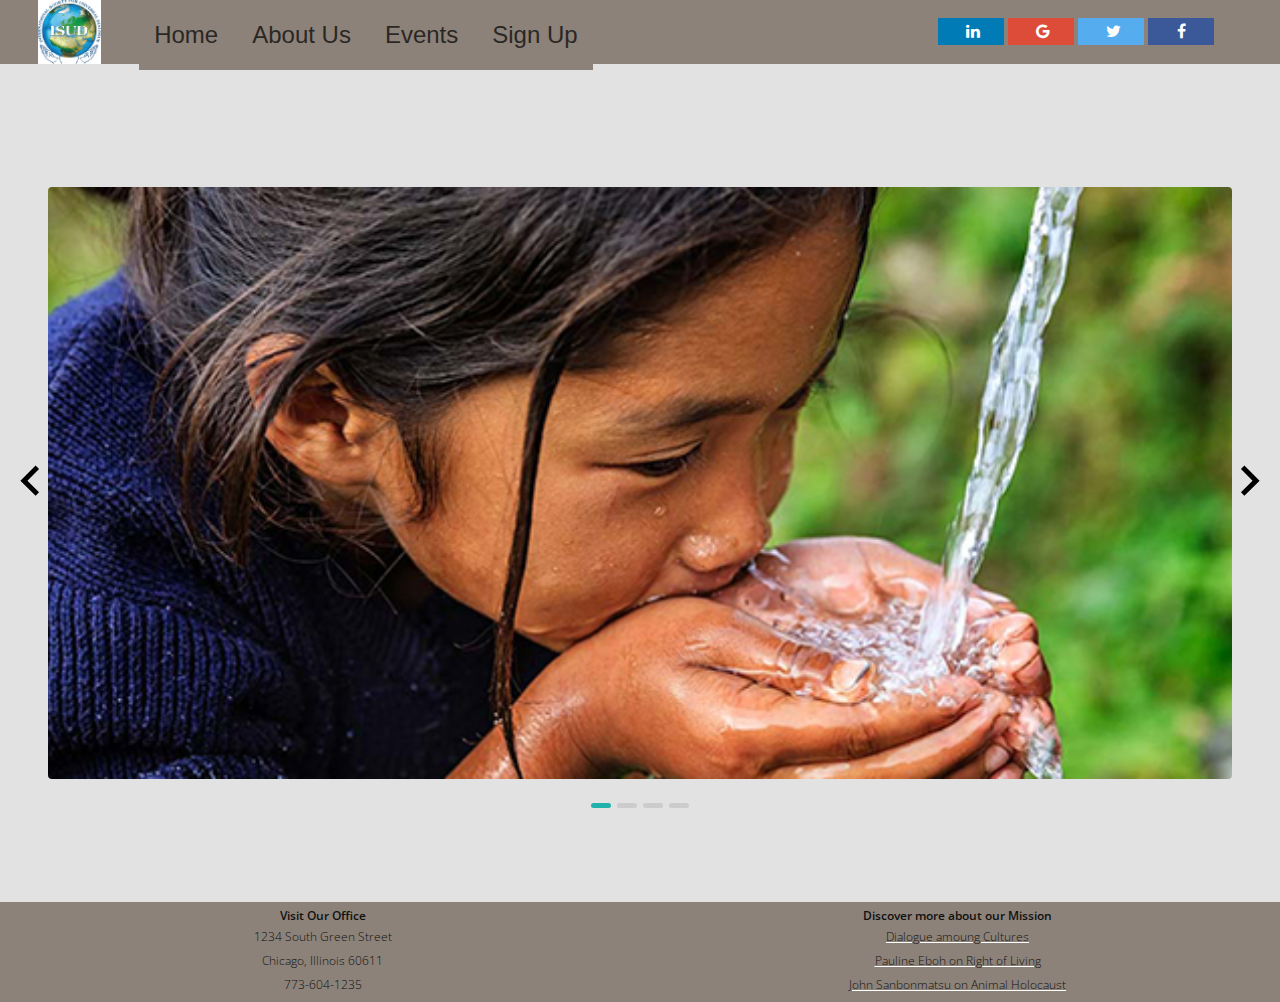
==== commit f48f5c22: "Setup reset.css" ====
--- a/index.html
+++ b/index.html
@@ -11,7 +11,7 @@
   <link
     href="https://fonts.googleapis.com/css2?family=Open+Sans:ital,wght@0,300;0,400;0,600;0,700;0,800;1,300;1,700&display=swap"
     rel="stylesheet">
-    <link rel="stylesheet" href="https://cdnjs.cloudflare.com/ajax/libs/font-awesome/4.7.0/css/font-awesome.min.css">
+  <link rel="stylesheet" href="https://cdnjs.cloudflare.com/ajax/libs/font-awesome/4.7.0/css/font-awesome.min.css">
   <script src="js/scriptslider.js"></script>
   <script src="js/splide.min.js"></script>
 </head>
@@ -38,47 +38,48 @@
         <a href="#" class="fa fa-linkedin"></a>
       </div>
     </div>
-    <div id="slideshow" class="container">
-      <div id="image-slider" class="splide">
-        <div class="splide__track">
-          <ul class="splide__list">
-            <li class="splide__slide">
-              <img src="images/cleanwater.jpg" alt="Child Drinking Water">
-            </li>
-            <li class="splide__slide">
-              <img src="images/womenhug.jpg" alt="Women Hugging">
-            </li>
-            <li class="splide__slide">
-              <img src="images/road.jpg" alt="Peaceful Road">
-            </li>
-            <li class="splide__slide">
-              <img src="images/boatsharbor.jpg" alt="Boat in Harbor">
-            </li>
-          </ul>
-        </div>
+  </div>
+
+  <div id="slideshow" class="container">
+    <div id="image-slider" class="splide">
+      <div class="splide__track">
+        <ul class="splide__list">
+          <li class="splide__slide">
+            <img src="images/cleanwater.jpg" alt="Child Drinking Water">
+          </li>
+          <li class="splide__slide">
+            <img src="images/womenhug.jpg" alt="Women Hugging">
+          </li>
+          <li class="splide__slide">
+            <img src="images/road.jpg" alt="Peaceful Road">
+          </li>
+          <li class="splide__slide">
+            <img src="images/boatsharbor.jpg" alt="Boat in Harbor">
+          </li>
+        </ul>
       </div>
     </div>
-    <footer>
-      <aside id="left-footer" class="container">
-        <h4>Visit Our Office</h4>
-        <h5>1234 South Green Street</h5>
-        <h5>Chicago, Illinois 60611</h5>
-        <h5>773-604-1235</h5>
-      </aside>
-      <aside id="right-footer" class="container">
-        <h4>Discover more about our Mission</h4>
-        <a href="https://www.youtube.com/watch?v=zNs26_--NkQ&list=PL5DB68196EB03F25A" title="Dialogue amoung cultures">
-          <h5>Dialogue amoung Cultures</h5>
-        </a>
-        <a href="https://www.youtube.com/watch?v=GyPcTLrMjgY&list=PLA59D46838E56C343" title="Pauline Eboh">
-          <h5>Pauline Eboh on Right of Living</h5>
-        </a>
-        <a href="https://www.youtube.com/watch?v=w71HA_A44pU&list=PL28D6EC92F839EBCB"
-          title="2007 ISUD Japan Conference">
-          <h5>John Sanbonmatsu on Animal Holocaust</h5>
-        </a>
-      </aside>
-    </footer>
+  </div>
+  <footer>
+    <aside id="left-footer" class="container">
+      <h4>Visit Our Office</h4>
+      <h5>1234 South Green Street</h5>
+      <h5>Chicago, Illinois 60611</h5>
+      <h5>773-604-1235</h5>
+    </aside>
+    <aside id="right-footer" class="container">
+      <h4>Discover more about our Mission</h4>
+      <a href="https://www.youtube.com/watch?v=zNs26_--NkQ&list=PL5DB68196EB03F25A" title="Dialogue amoung cultures">
+        <h5>Dialogue amoung Cultures</h5>
+      </a>
+      <a href="https://www.youtube.com/watch?v=GyPcTLrMjgY&list=PLA59D46838E56C343" title="Pauline Eboh">
+        <h5>Pauline Eboh on Right of Living</h5>
+      </a>
+      <a href="https://www.youtube.com/watch?v=w71HA_A44pU&list=PL28D6EC92F839EBCB" title="2007 ISUD Japan Conference">
+        <h5>John Sanbonmatsu on Animal Holocaust</h5>
+      </a>
+    </aside>
+  </footer>
 </body>
 
 </html>--- a/css/screen_index.css
+++ b/css/screen_index.css
@@ -1,14 +1,3 @@
-/* @import url('https://fonts.googleapis.com/css2?family=Open+Sans:ital,wght@0,300;0,400;0,600;0,700;0,800;1,300;1,700&display=swap');
-@import url('https://fonts.googleapis.com/css2?family=Lato:wght@300;400;700&display=swap') */
-
-
-/* Color Scheme: https://paletton.com/#uid=23q050k9kriaGNm7DF49wlw7jfr*/
-
-/* html {
-    
-    font-family: 'Open Sans', sans-serif;
-    font-family: 'Lato', sans-serif;
-} */
 html {
     padding: 0px;
     margin: 0px;
@@ -28,20 +17,19 @@
     float: left;
     display: flex;
     max-height: -webkit-fill-available;
+    margin: 0% 3%
 }
 
 /* ~~ Top Navigation Bar ~~ */
 
 #navigation-container {
-    width: 1200px;
+    width: 100%;
     margin: 0 auto;
-    height: 70px;
+    height: 4em;
 }
 
 .navigation-bar {
     background-color: #8c8279;
-    height: 70px;
-    width: 100%;
 }
 
 .navigation-bar ul {
@@ -49,7 +37,7 @@
     margin: 0px;
     text-align: center;
     float: left;
-    background: white;
+    background: #8c8279;
 }
 
 .navigation-bar li {
@@ -64,7 +52,7 @@
 
 .navigation-bar li a {
     color: black;
-    font-size: 16px;
+    font-size: 1.5em;
     font-family: "Trebuchet MS", Arial, Helvetica, sans-serif;
     text-decoration: none;
     line-height: 70px;
@@ -82,45 +70,46 @@
     text-align: center;
     text-decoration: none;
     margin: 5px 2px;
-  }
-  
-  .fa:hover {
-      opacity: 0.7;
-  }
-  
-  .fa-facebook {
+}
+
+.fa:hover {
+    opacity: 0.7;
+}
+
+.fa-facebook {
     background: #3B5998;
     color: white;
-  }
-  
-  .fa-twitter {
+}
+
+.fa-twitter {
     background: #55ACEE;
     color: white;
-  }
-  
-  .fa-google {
+}
+
+.fa-google {
     background: #dd4b39;
     color: white;
-  }
-  
-  .fa-linkedin {
+}
+
+.fa-linkedin {
     background: #007bb5;
     color: white;
-  }
+}
 
 #menu {
     float: right;
 }
 
- #website-logos {
+#website-logos {
     display: flex;
     flex-flow: row-reverse;
     padding: 1% 5% 1% 5%;
     position: relative;
-} 
- #website-logos a {
+}
+
+#website-logos a {
     padding: 1% 5% 1% 5%;
-    
+
 
 }
 
@@ -195,7 +184,7 @@
     font-family: 'Open Sans', sans-serif;
     font-size: 1.25em;
     font-weight: 600;
-    color: white;
+    color: #111;
     line-height: 1.5em;
 }
 
@@ -203,8 +192,10 @@
     font-family: 'Open Sans', sans-serif;
     font-size: 1em;
     font-weight: 200;
-    color: white;
-    line-height: 1.5em;
+    color: #111;
+    line-height: 2em;
+
+    
 }
 
 footer {
@@ -212,13 +203,14 @@
     justify-content: center;
     padding: 5px;
     background-color: #8c8279;
-    color: #fff;
-}
-
-#left-footer {
+
+}
+
+/* #left-footer {
     float: left;
     width: 30%;
     padding: 40px;
+
 }
 
 #right-footer {
@@ -226,42 +218,48 @@
     float: right;
     width: 30%;
     padding: 40px;
+} */
+
+#right-footer a {
+    text-decoration: underline;
+    text-decoration-color: #fff;
+
 }
 
 article h2 {
     font-size: 32px;
     font-weight: 600;
     margin: 1em;
+    text-align: center;
 }
 
 table,
 th,
 td {
     border: 1px solid black;
-    padding: 0.5em;
+    padding: 0.2em;
 }
 
 table {
     margin-bottom: 1em;
     margin-left: auto;
     margin-right: auto;
-    max-width: 90%;
+    max-width: 95%;
 }
 
 article {
-    position: relative;
+    /* display: flex;
+    position: relative; */
     margin-top: 1em;
     padding-bottom: 75px;
 }
 
+
 article p {
-    position: relative;
-    float: right;
+    /* display: inline-block; */
     line-break: strict;
-    text-indent: 1.5em;
-    margin-top: 1em;
-    margin-left: 2em;
-    margin-right: 2em;
+    margin: 3%;
+    text-align: justify;
 }
 
 .event_desc {
@@ -275,24 +273,14 @@
         width: 96%;
     }
 
-    /* #website-logos {
-    position: relative;
-    padding-top: 40px;
-    padding-right: 40px;
-} */
+
 
     .logo1 {
         max-width: 60%;
         position: relative;
     }
 
-    /* #nav-links {
-    position: relative;
-    font-family: 'Open Sans', sans-serif;
-    font-size: 1em;
-    font-weight: 600;
-    text-indent: 30px;
-} */
+
 
     main {
         background-color: #e1e2e1;
@@ -328,9 +316,7 @@
         padding-left: 30px;
     }
 
-    #website-logos {
-        display: none;
-    }
+
 
     #nav-links {
         font-size: 80%;
@@ -347,7 +333,7 @@
     }
 
     .image-slider-track {
-        width: 150%;
+        width: 100%;
     }
 
     #scroll-images {
@@ -362,26 +348,7 @@
         font-size: 60%;
     }
 
-    /* footer {
-    width: 100%;
-	height: 250px;
-    position: relative;
-   } */
-    /* 
-#left-footer {
-    text-align: center;
-	position: relative;
-	width: 50%;
-    margin-left: 40px;
-}
-
-#right-footer {
-    text-align: center;
-	position: relative;
-	width: 50%;
-    margin-right: 40px;
-    margin-top: -40px;
-} */
+
 }
 
 /*Image Slider */
@@ -501,9 +468,12 @@
     direction: rtl
 }
 
-.splide--ttb>.splide__track>.splide__list {
-    display: block
-}
+article {
+    margin-top: 5em;
+}
+
+
+
 
 .splide--ttb>.splide__pagination {
     width: auto
@@ -522,7 +492,6 @@
 .splide__arrow svg {
     width: 2.0em;
     height: 2.0em;
-    fill: #2;
     transition: fill .2s linear
 }
 
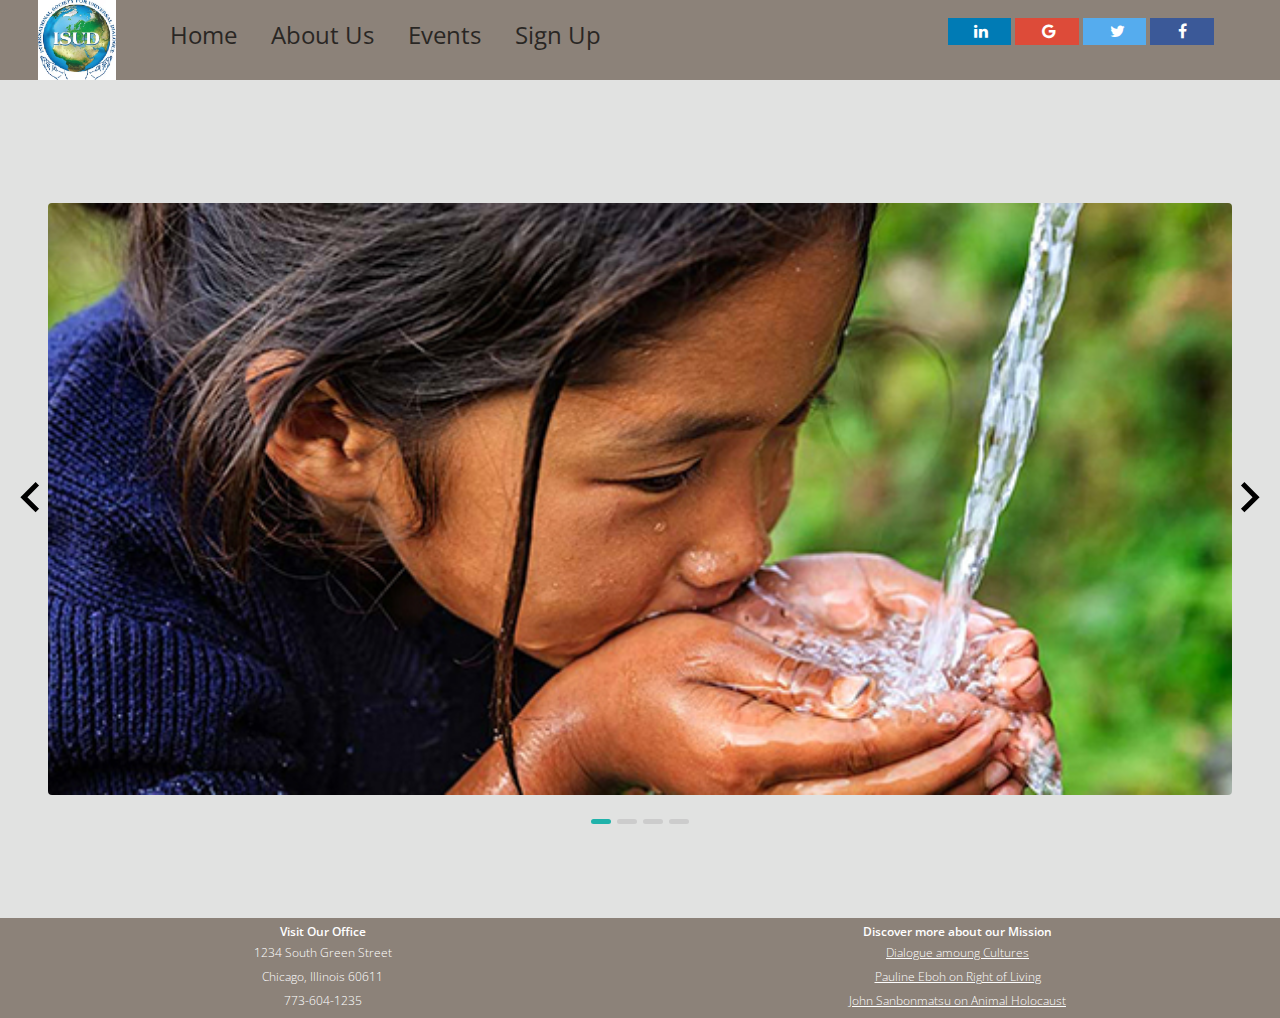
==== commit 18b80734: "cleaning up spacing" ====
--- a/index.html
+++ b/index.html
@@ -8,8 +8,7 @@
   <link rel="stylesheet" type="text/css" href="css/reset.css">
   <link rel="stylesheet" type="text/css" href="css/screen_index.css">
   <link rel="preconnect" href="https://fonts.gstatic.com">
-  <link
-    href="https://fonts.googleapis.com/css2?family=Open+Sans:ital,wght@0,300;0,400;0,600;0,700;0,800;1,300;1,700&display=swap"
+  <link href="https://fonts.googleapis.com/css2?family=Open+Sans:ital,wght@0,300;0,400;0,600;0,700;0,800;1,300;1,700&display=swap"
     rel="stylesheet">
   <link rel="stylesheet" href="https://cdnjs.cloudflare.com/ajax/libs/font-awesome/4.7.0/css/font-awesome.min.css">
   <script src="js/scriptslider.js"></script>
@@ -19,12 +18,8 @@
 <body>
 
   <div class="navigation-bar">
-
-
     <div id="navigation-container">
-
-      <img class="logo" src="./images/ISUD_color_logo.jpg">
-
+      <img class="logo" src="./images/isud_color_logo.jpg">
       <ul>
         <li><a href="index.html">Home</a></li>
         <li><a href="about.html">About Us</a></li>
@@ -75,7 +70,7 @@
       <a href="https://www.youtube.com/watch?v=GyPcTLrMjgY&list=PLA59D46838E56C343" title="Pauline Eboh">
         <h5>Pauline Eboh on Right of Living</h5>
       </a>
-      <a href="https://www.youtube.com/watch?v=w71HA_A44pU&list=PL28D6EC92F839EBCB" title="2007 ISUD Japan Conference">
+      <a href="https://www.youtube.com/watch?v=w71HA_A44pU&list=PL28D6EC92F839EBCB" title="2007 isud Japan Conference">
         <h5>John Sanbonmatsu on Animal Holocaust</h5>
       </a>
     </aside>
--- a/css/screen_index.css
+++ b/css/screen_index.css
@@ -1,11 +1,15 @@
+/* ~~ Font Stack ~~ */
+@import url(https://fonts.googleapis.com/css2?family=Open+Sans);
+
+
+/*Paletton color scheme: https://paletton.com/#uid=13n0q0khZDz0uGk5xAHsiOBYJId */
+
 html {
+    font-family: 'Open Sans', Arial, Helvetica, sans-serif;
+    font-size-adjust: 50px;
     padding: 0px;
     margin: 0px;
-}
-
-body {
-    padding: 0px;
-    margin: 0px;
+    height: 100%;
 }
 
 body {
@@ -16,7 +20,7 @@
 .logo {
     float: left;
     display: flex;
-    max-height: -webkit-fill-available;
+    height: 80px;
     margin: 0% 3%
 }
 
@@ -25,7 +29,7 @@
 #navigation-container {
     width: 100%;
     margin: 0 auto;
-    height: 4em;
+    height: 80px;
 }
 
 .navigation-bar {
@@ -53,7 +57,7 @@
 .navigation-bar li a {
     color: black;
     font-size: 1.5em;
-    font-family: "Trebuchet MS", Arial, Helvetica, sans-serif;
+    font-family: 'Open Sans', Arial, Helvetica, sans-serif;
     text-decoration: none;
     line-height: 70px;
     padding: 5px 15px;
@@ -109,8 +113,6 @@
 
 #website-logos a {
     padding: 1% 5% 1% 5%;
-
-
 }
 
 
@@ -118,7 +120,6 @@
 header {
     height: 150px;
 }
-
 
 .container {
     width: 100%;
@@ -129,7 +130,7 @@
 #nav-links {
     max-width: 100%;
     position: relative;
-    font-family: 'Open Sans', sans-serif;
+    font-family: 'Open Sans', Arial, Helvetica, sans-serif;
     font-size: 1.45em;
     font-weight: 600;
     text-indent: 40px;
@@ -176,57 +177,72 @@
 main {
     background-color: #e1e2e1;
     padding-top: 75px;
-    padding-bottom: 75px;
+    /* padding-bottom: 75px; */
+    min-height: 100vh;
+}
+
+#wrap {
+    display: flex;
+    margin-left: auto;
+    margin-right: auto;
+    justify-content: center;
 
 }
 
 h4 {
-    font-family: 'Open Sans', sans-serif;
-    font-size: 1.25em;
+    font-family: 'Open Sans', Arial, Helvetica, sans-serif;
+    font-size: 1.45em;
     font-weight: 600;
-    color: #111;
+    color: #fff;
     line-height: 1.5em;
 }
 
 h5 {
-    font-family: 'Open Sans', sans-serif;
+    font-family: 'Open Sans', Arial, Helvetica, sans-serif;
     font-size: 1em;
     font-weight: 200;
-    color: #111;
+    color: #fff;
     line-height: 2em;
-
-    
+}
+
+form {
+    display: inline-block;
+    background-color: #e1e2e1;
+}
+
+label {
+    display: block;
+    text-align: center;
+    text-decoration: none;
+    margin-top: 1em;
+}
+
+input {
+    text-align: center;
+    margin: 1%;
+}
+
+ul {
+    text-align: center;
+    margin-bottom: 1em;
 }
 
 footer {
     display: flex;
+    position: relative;
     justify-content: center;
     padding: 5px;
     background-color: #8c8279;
-
-}
-
-/* #left-footer {
-    float: left;
-    width: 30%;
-    padding: 40px;
-
-}
-
-#right-footer {
-    position: relative;
-    float: right;
-    width: 30%;
-    padding: 40px;
-} */
+    margin-bottom: 0;
+}
+
 
 #right-footer a {
     text-decoration: underline;
     text-decoration-color: #fff;
-
-}
-
-article h2 {
+}
+
+h2 {
     font-size: 32px;
     font-weight: 600;
     margin: 1em;
@@ -273,14 +289,15 @@
         width: 96%;
     }
 
-
+    form {
+        display: block;
+        background-color: #e1e2e1;
+    }
 
     .logo1 {
         max-width: 60%;
         position: relative;
     }
-
-
 
     main {
         background-color: #e1e2e1;
@@ -295,7 +312,6 @@
     h5 {
         font-size: 75%;
     }
-
 }
 
 @media screen and (max-width:420px) {
@@ -316,8 +332,6 @@
         padding-left: 30px;
     }
 
-
-
     #nav-links {
         font-size: 80%;
         text-indent: 15px;
@@ -348,7 +362,9 @@
         font-size: 60%;
     }
 
-
+    #navigation-container .img {
+        /* flex-basis: 0%; */
+    }
 }
 
 /*Image Slider */
@@ -472,9 +488,6 @@
     margin-top: 5em;
 }
 
-
-
-
 .splide--ttb>.splide__pagination {
     width: auto
 }
